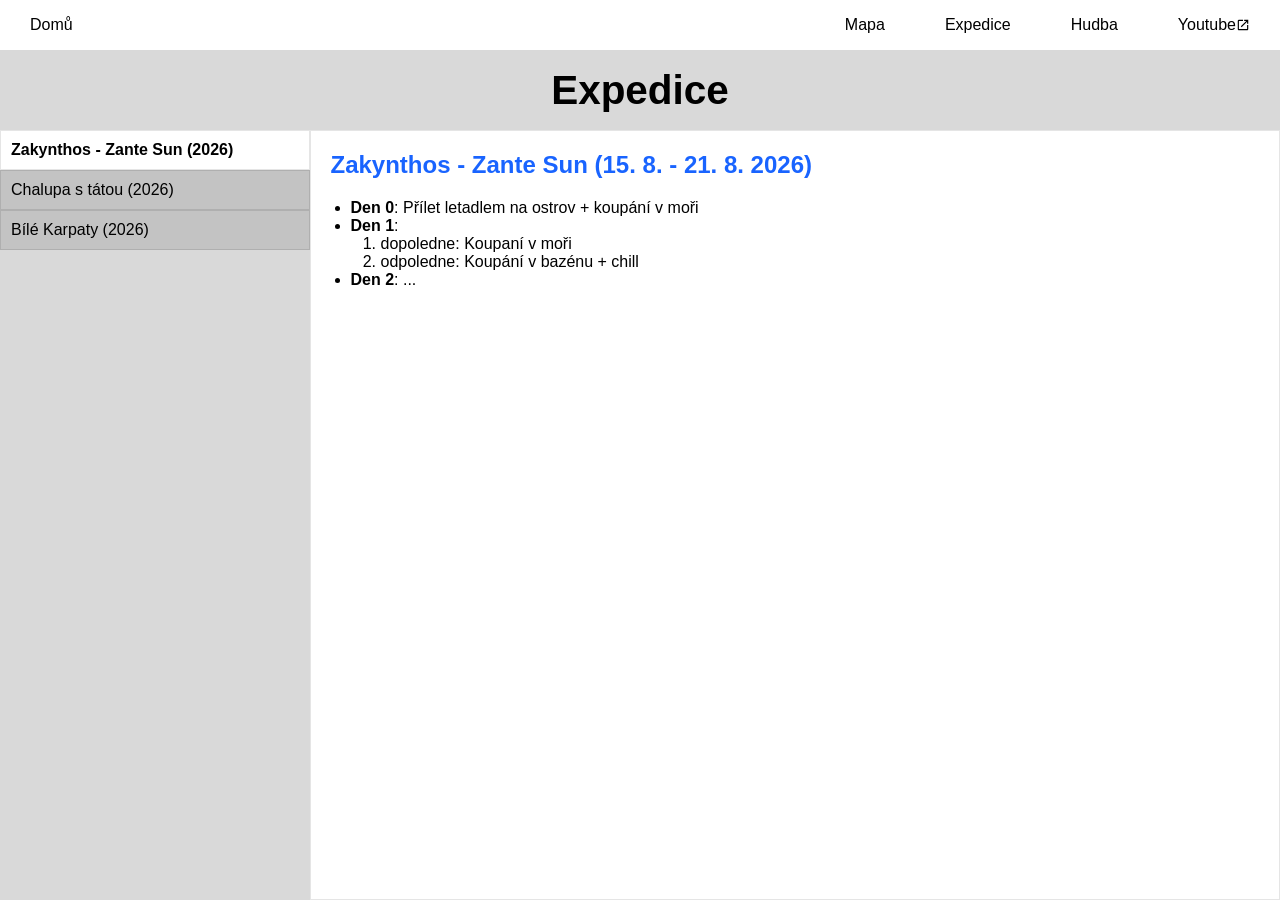
==== expedice/index.html @ d806346a "add link" ====
<!DOCTYPE html>
<html lang="cs">
  <head>
    <meta charset="UTF-8">
    <link rel="icon" href="../images/favicon.ico" type="image/x-icon">
    <link rel="stylesheet" href="../styles/expedice.css">
    <link rel="stylesheet" href="../styles/preloader.css">
    <link rel="stylesheet" href="../styles/content.css">
    <meta name="viewport" content="width=device-width, initial-scale=1">
    <script type="text/javascript" src="../scripts/darkmode.js" defer></script>
    <script src="../scripts/preloader.js"></script>
    <title>Vránkovi - Expedice</title>
  </head>
  <body>
  <div id="preloader">Načítání ...</div>
    <nav>
      <link rel="stylesheet" href="../styles/navstyle.css">
      <script src="../scripts/sidebarScript.js"></script>
      <ul class="sidebar">
        <li onclick="hideSidebar()"><a><svg class="icons" xmlns="http://www.w3.org/2000/svg" height="26px" viewBox="0 -960 960 960" width="26px" fill="#000000"><path d="m256-200-56-56 224-224-224-224 56-56 224 224 224-224 56 56-224 224 224 224-56 56-224-224-224 224Z"/></svg></a></li>
        <li><a href="../mapa/">Mapa</a></li>
        <li><a href="../expedice/">Expedice</a></li>
        <li><a href="../hudba/">Hudba</a></li>
        <li><a href="https://www.youtube.com/@RavenMusicYT" target="_blank">Youtube<svg class="icons"  xmlns="http://www.w3.org/2000/svg" height="14px" viewBox="0 -960 960 960" width="14px" fill="#000000"><path d="M200-120q-33 0-56.5-23.5T120-200v-560q0-33 23.5-56.5T200-840h280v80H200v560h560v-280h80v280q0 33-23.5 56.5T760-120H200Zm188-212-56-56 372-372H560v-80h280v280h-80v-144L388-332Z"/></svg></a></li>
      </ul>
      <ul>
        <li><a href="../">Domů</a></li>
        <li class="hideOnMobile"><a href="../mapa/">Mapa</a></li>
        <li class="hideOnMobile"><a href="../expedice/">Expedice</a></li>
        <li class="hideOnMobile"><a href="../hudba/">Hudba</a></li>
        <li class="hideOnMobile"><a href="https://www.youtube.com/@RavenMusicYT" target="_blank">Youtube<svg class="icons" xmlns="http://www.w3.org/2000/svg" height="14px" viewBox="0 -960 960 960" width="14px" fill="#000000"><path d="M200-120q-33 0-56.5-23.5T120-200v-560q0-33 23.5-56.5T200-840h280v80H200v560h560v-280h80v280q0 33-23.5 56.5T760-120H200Zm188-212-56-56 372-372H560v-80h280v280h-80v-144L388-332Z"/></svg></a></li>
        <li class="menu-button" onclick="showSidebar()"><a><svg class="icons" xmlns="http://www.w3.org/2000/svg" height="26px" viewBox="0 -960 960 960" width="26px" fill="#000000"><path d="M120-240v-80h720v80H120Zm0-200v-80h720v80H120Zm0-200v-80h720v80H120Z"/></svg></a></li>
      </ul>
    </nav>

    <header>
      <h1>Expedice</h1>
    </header>

    <main>

      <script src="../scripts/expediceScript.js"></script>

      <aside>
        <ul>
          <li class="active" onclick="showContent('content3', this)">Zakynthos - Zante Sun (2026)</li>
          <li onclick="showContent('content2', this)">Chalupa s tátou (2026)</li>
          <li onclick="showContent('content1', this)">Bílé Karpaty (2026)</li>
        </ul>
      </aside>

      <section>
        <div id="content1">
          <h2>Bílé Karpaty (2026)</h2>
          <ul class="dni">
            <li><b>Den 0</b>: Pod Kykulou 🇨🇿/🇸🇰 (725 m. n. m.)</li>
            <li><b>Den 1</b>: Velký Lopeník 🇨🇿/🇸🇰 (911 m.n.m.)</li>
            <li><b>Den 2</b>: hrad Buchlov</li>
            <li><b>Den 3</b>: Velká Javořina 🇨🇿/🇸🇰 (970 m. n. m.)</li>
            <li><b>Den 4</b>: Bojkovice - muzeum, koupaliště</li>
            <li><b>Den 5</b>: hora Machnáč 🇨🇿/🇸🇰 (771 m. n. m.)</li>
            <li><b>Den 6</b>: Trenčín 🇸🇰 - hrad Trenčín, římský nápis (rok 179)</li>
            <li><b>Den 7</b>: <code>return bileKarpaty2026();</code></li>
          </ul>
        </div>
        <div id="content2">
          <h2>Chalupa s tátou (2026)</h2>
          <ul class="dni">
            <li><b>Den 0</b>: Příjezd na chalupu</li>
            <li><b>Den 1</b>: Výlet do Orle přez řeku Jizeru + buřty večer</li>
            <li><b>Den 2</b>: Koupání v bazánu + muzicírování
              <ol>Skladby, které jsme hráli (Roblox DOORS):
                <li><a target="_blank" href="https://youtu.be/JGP0zu4wvU4">Guiding Light</a></li>
                <li><a target="_blank" href="https://youtu.be/TGAb24iPb7c">Son of a Birch</a></li>
                <li><a target="_blank" href="https://youtu.be/YiupQcdG8Ag">Keep Off The Grass</a></li>
                <li><a target="_blank" href="https://youtu.be/wfXo08ApaDc">Elevator Jam</a></li>
              </ol>
            </li>
            <li><b>Den 3</b>: sběrný dvůr + koupání</li>
            <li><b>Den 4</b>: procházka - Jiřetín pod Bukovou</li>
            <li><b>Den 5</b>: tůra - Smrk & Paličník</li>
            <li><b>Den 6</b>: procházka - vyhlídka Finkstein</li>
            <li><b>Den 7</b>: return()</li>
          </ul>
        </div>
        <div id="content3">
          <h2><a href="https://mapy.com/s/pafozevolu">Zakynthos - Zante Sun (15. 8. - 21. 8. 2026)</a></h2>
          <ul class="dni">
            <li><b>Den 0</b>: Přílet letadlem na ostrov + koupání v moři</li>
            <li><b>Den 1</b>:
              <ol>
                <li>dopoledne: Koupaní v moři</li>
                <li>odpoledne: Koupání v bazénu + chill</li>
              </ol>
            </li>
            <li><b>Den 2</b>: ...</li>
          </ul>
        </div>
      </section>
    </main>
  </body>
</html>
---- styles/expedice.css ----
main{
  display: flex;
  flex-direction: row;
  flex-grow: 1;
}

aside{
  background-color: var(--background);
  width: 25%;
}

aside ul{
  display: flex;
  flex-direction: column;
}

aside ul li{
  color: var(--text-color);
  font-weight: normal;
  list-style: none;
  padding: 10px;
  background-color: var(--unselected-color);
  border: 1px solid var(--transparent-black);
}

aside ul li:hover{
  transition: 0.1s;
  cursor: pointer;
  background-color: var(--li-hover);
}

aside ul li.active {
  background-color: var(--selected-color);
  font-weight: bold;
}

section{
  background-color: var(--base-color);
  color: var(--text-color);
  border: 1px solid var(--transparent-black);
  padding: 20px;
  width: 75%;
}

section > div{
  display: none;
}

section > div:last-child{
  display: block;
}

h2{
  padding-bottom: 20px;
}

section ul li{
  margin-left: 20px;
}
section ol li{
  margin-left: 30px;
}
section a{
  text-decoration: none;
  color: var(--href-color)
}
---- styles/preloader.css ----
#preloader {
  color: white;
  font-size: 26px;
  position: fixed;
  top: 0;
  left: 0;
  width: 100%;
  height: 100%;
  background-color: #222222;
  display: flex;
  justify-content: center;
  align-items: center;
  z-index: 9999;
  transition: opacity 0.5s ease, portfolios 0.5s ease;
}

.fade-out {
  opacity: 0;
  pointer-events: none;
}
---- styles/content.css ----
:root{
  --text-color: black;
  --base-color: white;
  --background: hsl(0, 0%, 85%);
  --transparent-black: rgba(0, 0, 0, 0.1);
  --li-hover: hsl(0, 0%, 80%);
  --selected-color: white;
  --unselected-color: rgba(0, 0, 0, 0.1);
  --href-color: rgb(25, 100, 255);
}
.darkmode{
  --text-color: white;
  --base-color: #222222;
  --background: #161616;
  --transparent-black: #333333;
  --li-hover: #444444;
  --selected-color: #333333;
  --unselected-color: #222222;
  --href-color: rgb(50, 200, 255);
}

*{
  margin: 0;
  padding: 0;
}

body{
  min-height: 100vh;
  display: flex;
  flex-direction: column;
  font-family: 'Segoe UI', Tahoma, Geneva, Verdana, sans-serif
}

header{
  background-color: var(--background);
  color: var(--text-color);
  display: flex;
  align-items: center;
  justify-content: center;
  height: calc(70px + .8vw);
  flex-direction: column;
  font-size: calc(10px + .8vw);
}
---- styles/navstyle.css ----
:root{
  --text-color: black;
  --background-color: white;
  --hover-color: #f0f0f0;
  --sidebar-background: rgba(255, 255, 255, 0.2);
}
.darkmode{
  --text-color: white;
  --background-color: #222222;
  --hover-color: #333333;
  --sidebar-background: rgba(0, 0, 0, 0.2);
}

nav{
  background-color: var(--background-color);
  box-shadow: 3px 3px 5px rgba(0, 0, 0, 0.1);
}
nav ul{
  width: 100%;
  list-style: none;
  display: flex;
  justify-content: flex-end;
  align-items: center;
}
nav li{
  height: 50px;
}
nav a{
  height: 100%;
  padding: 0 30px;
  text-decoration: none;
  display: flex;
  align-items: center;
  color: var(--text-color);
}
nav a:hover{
  background-color: var(--hover-color)
}
nav li:first-child{
  margin-right: auto;
}
.sidebar{
  position: fixed;
  top: 0;
  right: 0;
  height: 100vh;
  width: 250px;
  z-index: 1001;
  background-color: var(--sidebar-background);
  backdrop-filter: blur(10px);
  box-shadow: -10px 0 10px rgba(0, 0, 0, 0.1);
  display: none;
  flex-direction: column;
  align-items: flex-start;
  justify-content: flex-start;
}
.sidebar li{
  width: 100%;
}
.sidebar a{
  width: 100%;
}
.menu-button{
  cursor: pointer;
  display: none;
}
.icons{
  fill: var(--text-color);
}
@media(max-width: 800px){
  .hideOnMobile{
    display: none;
  }
  .menu-button{
    display: block;
  }
}
@media(max-width: 400px){
  .sidebar{
    width: 100%;
  }
}
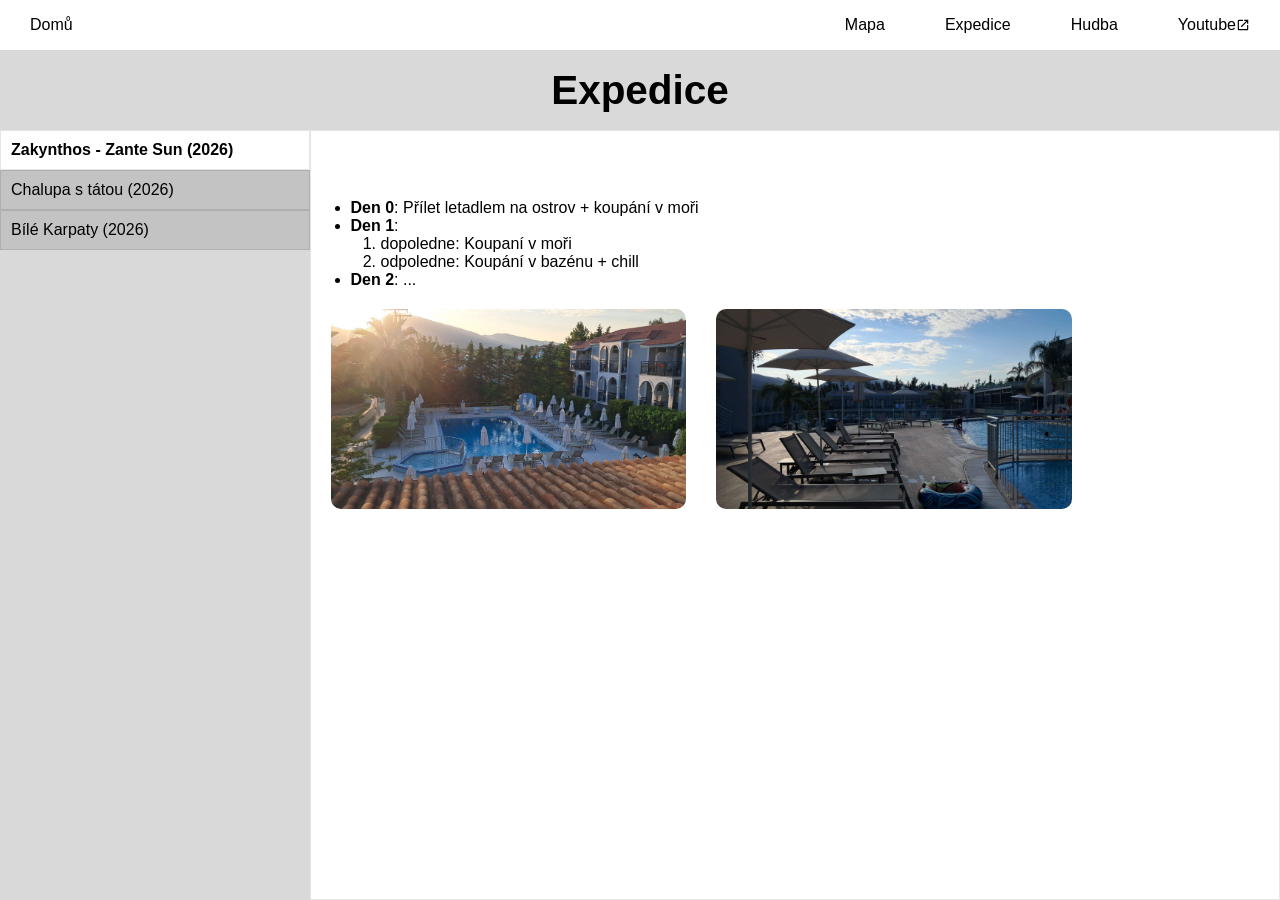
==== commit 16f9d1d1: "added images to new page of expedice" ====
--- a/expedice/index.html
+++ b/expedice/index.html
@@ -6,6 +6,7 @@
     <link rel="stylesheet" href="../styles/expedice.css">
     <link rel="stylesheet" href="../styles/preloader.css">
     <link rel="stylesheet" href="../styles/content.css">
+    <link rel="stylesheet" href="../styles/images.css">
     <meta name="viewport" content="width=device-width, initial-scale=1">
     <script type="text/javascript" src="../scripts/darkmode.js" defer></script>
     <script src="../scripts/preloader.js"></script>
@@ -51,7 +52,11 @@
 
       <section>
         <div id="content1">
-          <h2>Bílé Karpaty (2026)</h2>
+          <h2>
+            <a href="https://mapy.com/s/nedasumebo" target="_blank">
+              Bílé Karpaty (2026)
+            </a>
+          </h2>
           <ul class="dni">
             <li><b>Den 0</b>: Pod Kykulou 🇨🇿/🇸🇰 (725 m. n. m.)</li>
             <li><b>Den 1</b>: Velký Lopeník 🇨🇿/🇸🇰 (911 m.n.m.)</li>
@@ -84,7 +89,11 @@
           </ul>
         </div>
         <div id="content3">
-          <h2><a href="https://mapy.com/s/pafozevolu">Zakynthos - Zante Sun (15. 8. - 21. 8. 2026)</a></h2>
+          <h2>
+            <a href="https://mapy.com/s/bakajoduse" target="_blank">
+              Zakynthos - Zante Sun (14. 8. - 21. 8. 2026)
+            </a>
+          </h2>
           <ul class="dni">
             <li><b>Den 0</b>: Přílet letadlem na ostrov + koupání v moři</li>
             <li><b>Den 1</b>:
@@ -95,6 +104,10 @@
             </li>
             <li><b>Den 2</b>: ...</li>
           </ul>
+          <div class="images">
+            <a href="../images/expedice-imgs/zantesun-img1.jpeg" target="_blank"><img id="zantesun-img1" src="../images/expedice-imgs/zantesun-img1.jpeg" alt="Zante Sun Image 1"></a>
+            <a href="../images/expedice-imgs/zantesun-img2.jpeg" target="_blank"><img id="zantesun-img2" src="../images/expedice-imgs/zantesun-img2.jpeg" alt="Zante Sun Image 2"></a>
+          </div>
         </div>
       </section>
     </main>
--- a/styles/expedice.css
+++ b/styles/expedice.css
@@ -50,17 +50,51 @@
   display: block;
 }
 
-h2{
+h2 {
   padding-bottom: 20px;
 }
+
+h2 > a { color: #fff !important; }
 
 section ul li{
   margin-left: 20px;
 }
+
+.content-ul {
+  margin-left: 20px;
+}
+
 section ol li{
   margin-left: 30px;
 }
+
 section a{
   text-decoration: none;
   color: var(--href-color)
+}
+
+.images {
+  display: flex;
+  flex-direction: row;
+  gap: 30px;
+}
+
+.images img {
+  border-radius: 10px;
+  margin-top: 20px;
+  margin-bottom: 20px;
+}
+
+@media(max-width: 500px) {
+  .images img { display: none; }
+}
+
+#zantesun-img1 {
+  max-height: 200px;
+  width: auto;
+}
+
+#zantesun-img2 {
+  max-height: 200px;
+  width: auto;
 }
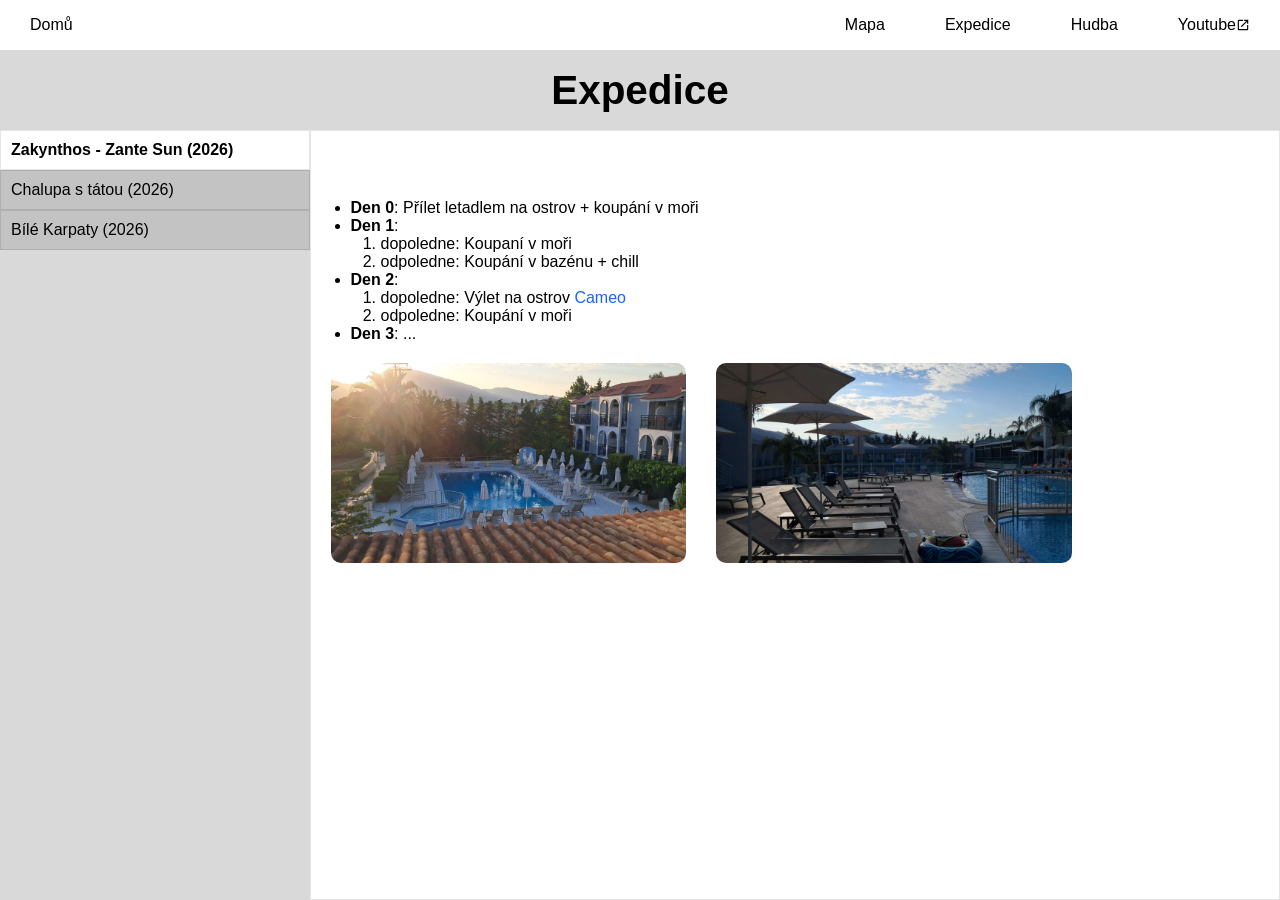
==== commit 3e686a2d: "added new day in expedice" ====
--- a/expedice/index.html
+++ b/expedice/index.html
@@ -10,7 +10,7 @@
     <meta name="viewport" content="width=device-width, initial-scale=1">
     <script type="text/javascript" src="../scripts/darkmode.js" defer></script>
     <script src="../scripts/preloader.js"></script>
-    <title>Vránkovi - Expedice</title>
+    <title>Vránci - Expedice</title>
   </head>
   <body>
   <div id="preloader">Načítání ...</div>
@@ -102,7 +102,13 @@
                 <li>odpoledne: Koupání v bazénu + chill</li>
               </ol>
             </li>
-            <li><b>Den 2</b>: ...</li>
+            <li><b>Den 2</b>:
+              <ol>
+                <li>dopoledne: Výlet na ostrov <a href="https://mapy.com/s/palufazure" target="_blank">Cameo</a></li>
+                <li>odpoledne: Koupání v moři</li>
+              </ol>
+            </li>
+            <li><b>Den 3</b>: ...</li>
           </ul>
           <div class="images">
             <a href="../images/expedice-imgs/zantesun-img1.jpeg" target="_blank"><img id="zantesun-img1" src="../images/expedice-imgs/zantesun-img1.jpeg" alt="Zante Sun Image 1"></a>
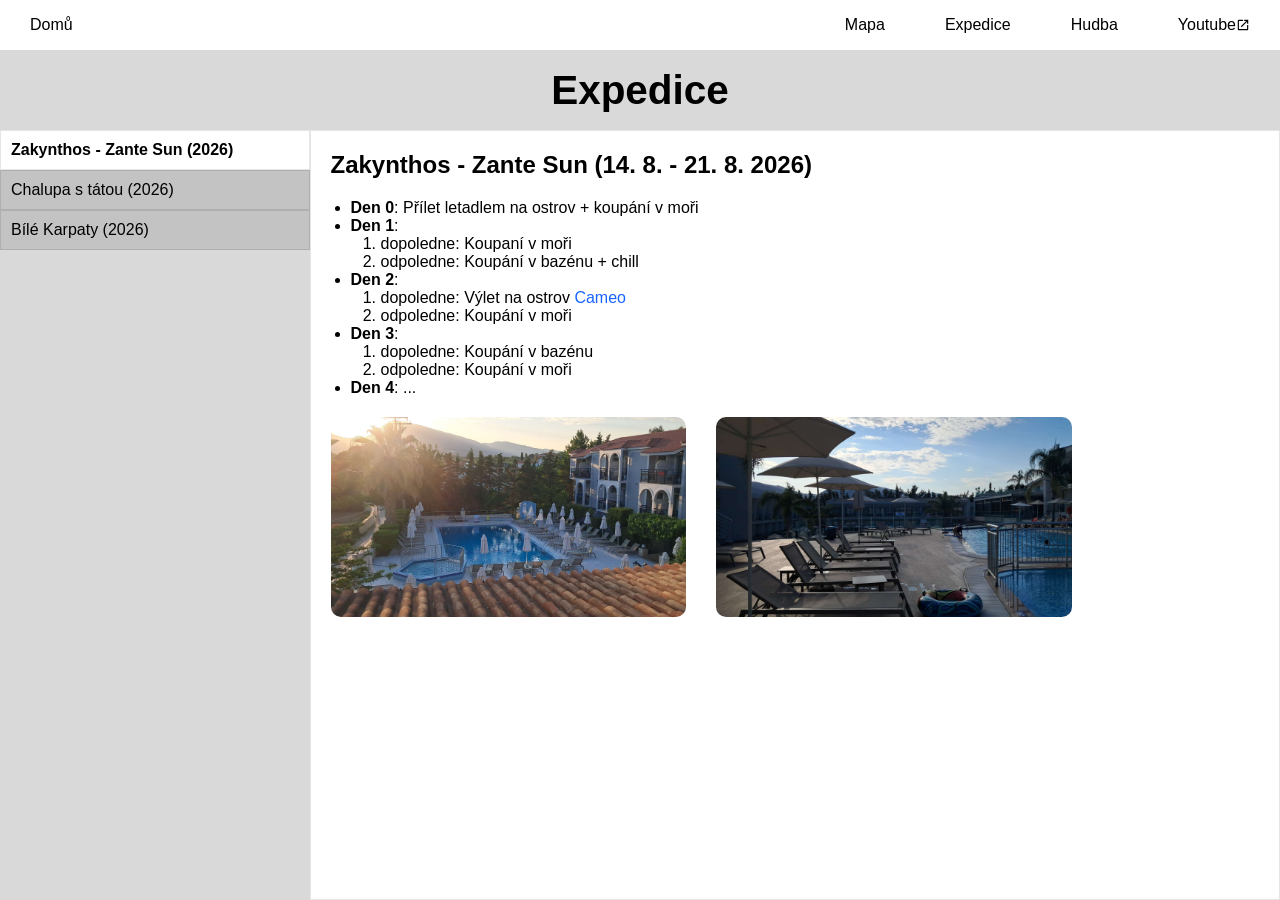
==== commit 9be58483: "new content" ====
--- a/expedice/index.html
+++ b/expedice/index.html
@@ -108,7 +108,13 @@
                 <li>odpoledne: Koupání v moři</li>
               </ol>
             </li>
-            <li><b>Den 3</b>: ...</li>
+            <li><b>Den 3</b>:
+              <ol>
+                <li>dopoledne: Koupání v bazénu</li>
+                <li>odpoledne: Koupání v moři</li>
+              </ol>
+            </li>
+            <li><b>Den 4</b>: ...</li>
           </ul>
           <div class="images">
             <a href="../images/expedice-imgs/zantesun-img1.jpeg" target="_blank"><img id="zantesun-img1" src="../images/expedice-imgs/zantesun-img1.jpeg" alt="Zante Sun Image 1"></a>
--- a/styles/expedice.css
+++ b/styles/expedice.css
@@ -54,7 +54,7 @@
   padding-bottom: 20px;
 }
 
-h2 > a { color: #fff !important; }
+h2 > a { color: var(--text-color) !important; }
 
 section ul li{
   margin-left: 20px;
@@ -77,16 +77,19 @@
   display: flex;
   flex-direction: row;
   gap: 30px;
+  flex-wrap: wrap;
+}
+
+.images a {
+  margin-top: 20px;
 }
 
 .images img {
   border-radius: 10px;
-  margin-top: 20px;
-  margin-bottom: 20px;
 }
 
 @media(max-width: 500px) {
-  .images img { display: none; }
+  .images a { display: none; }
 }
 
 #zantesun-img1 {
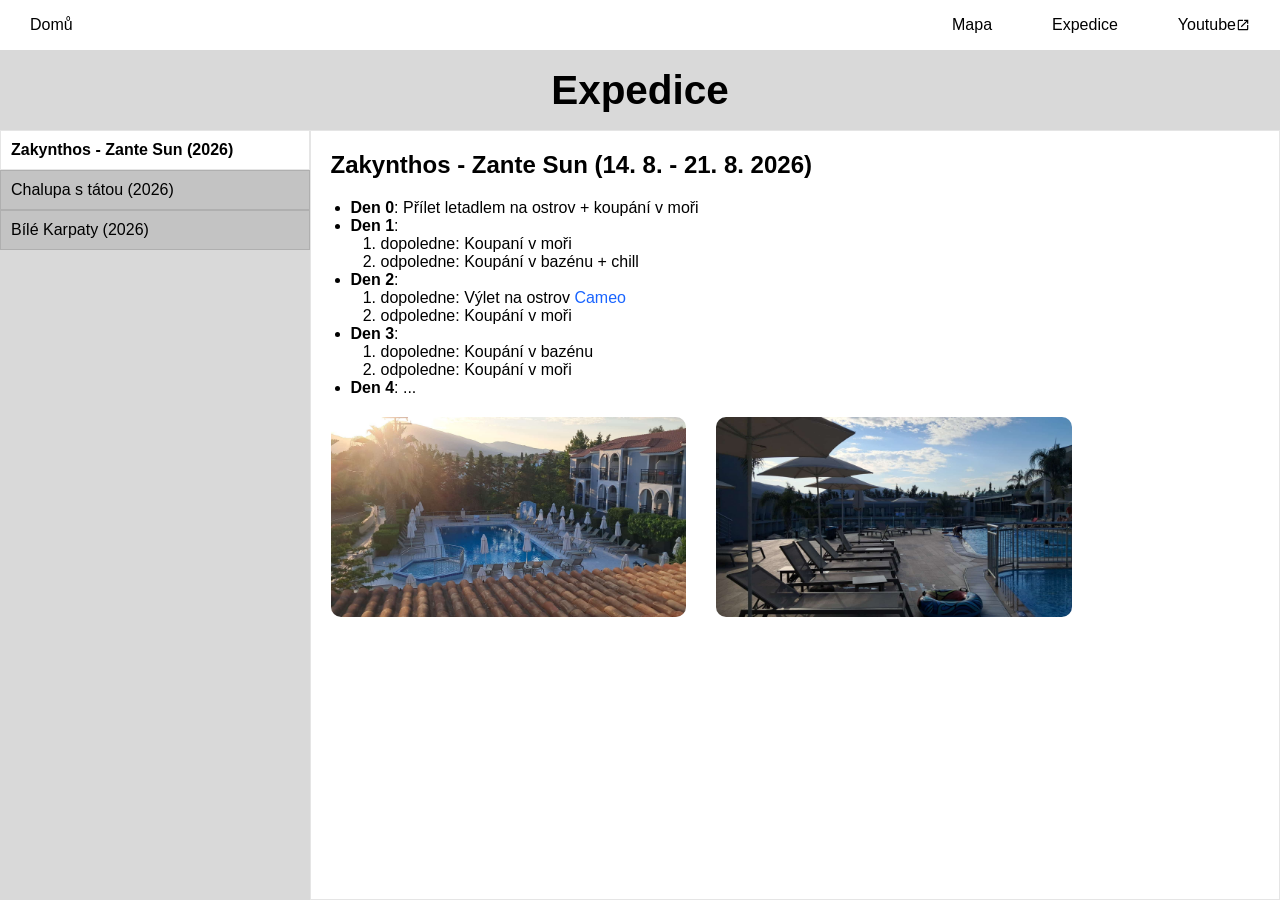
==== commit 40cc6334: "Fix HTML structure and remove duplicate content" ====
--- a/expedice/index.html
+++ b/expedice/index.html
@@ -13,7 +13,7 @@
     <title>Vránci - Expedice</title>
   </head>
   <body>
-  <div id="preloader">Načítání ...</div>
+  <div id="preloader"><div id="preloader-ui">Načítání ...</div></div>
     <nav>
       <link rel="stylesheet" href="../styles/navstyle.css">
       <script src="../scripts/sidebarScript.js"></script>
@@ -21,14 +21,12 @@
         <li onclick="hideSidebar()"><a><svg class="icons" xmlns="http://www.w3.org/2000/svg" height="26px" viewBox="0 -960 960 960" width="26px" fill="#000000"><path d="m256-200-56-56 224-224-224-224 56-56 224 224 224-224 56 56-224 224 224 224-56 56-224-224-224 224Z"/></svg></a></li>
         <li><a href="../mapa/">Mapa</a></li>
         <li><a href="../expedice/">Expedice</a></li>
-        <li><a href="../hudba/">Hudba</a></li>
         <li><a href="https://www.youtube.com/@RavenMusicYT" target="_blank">Youtube<svg class="icons"  xmlns="http://www.w3.org/2000/svg" height="14px" viewBox="0 -960 960 960" width="14px" fill="#000000"><path d="M200-120q-33 0-56.5-23.5T120-200v-560q0-33 23.5-56.5T200-840h280v80H200v560h560v-280h80v280q0 33-23.5 56.5T760-120H200Zm188-212-56-56 372-372H560v-80h280v280h-80v-144L388-332Z"/></svg></a></li>
       </ul>
       <ul>
         <li><a href="../">Domů</a></li>
         <li class="hideOnMobile"><a href="../mapa/">Mapa</a></li>
         <li class="hideOnMobile"><a href="../expedice/">Expedice</a></li>
-        <li class="hideOnMobile"><a href="../hudba/">Hudba</a></li>
         <li class="hideOnMobile"><a href="https://www.youtube.com/@RavenMusicYT" target="_blank">Youtube<svg class="icons" xmlns="http://www.w3.org/2000/svg" height="14px" viewBox="0 -960 960 960" width="14px" fill="#000000"><path d="M200-120q-33 0-56.5-23.5T120-200v-560q0-33 23.5-56.5T200-840h280v80H200v560h560v-280h80v280q0 33-23.5 56.5T760-120H200Zm188-212-56-56 372-372H560v-80h280v280h-80v-144L388-332Z"/></svg></a></li>
         <li class="menu-button" onclick="showSidebar()"><a><svg class="icons" xmlns="http://www.w3.org/2000/svg" height="26px" viewBox="0 -960 960 960" width="26px" fill="#000000"><path d="M120-240v-80h720v80H120Zm0-200v-80h720v80H120Zm0-200v-80h720v80H120Z"/></svg></a></li>
       </ul>
@@ -124,4 +122,4 @@
       </section>
     </main>
   </body>
-</html>+</html>
--- a/styles/preloader.css
+++ b/styles/preloader.css
@@ -1,20 +1,76 @@
 #preloader {
-  color: white;
-  font-size: 26px;
-  position: fixed;
-  top: 0;
-  left: 0;
-  width: 100%;
-  height: 100%;
-  background-color: #222222;
-  display: flex;
-  justify-content: center;
-  align-items: center;
-  z-index: 9999;
-  transition: opacity 0.5s ease, portfolios 0.5s ease;
+    position: fixed;
+    top: 0;
+    left: 0;
+    width: 100%;
+    background-color: #222;
+    min-height: 100vh;
+    display: flex;
+    justify-content: center;
+    align-items: center;
+    font-family: 'Segoe UI', Tahoma, Geneva, Verdana, sans-serif;
+    z-index: 1000;
+    transition: opacity 0.5s ease, portfolios 0.5s ease;
+}
+
+#preloader-ui {
+    height: 100px;
+    width: 100px;
+    padding: 1em 1em;
+    color: #fff;
+    background-color: #444;
+    border: none;
+    border-radius: 30px;
+    position: relative;
+    display: flex;
+    align-items: center;
+    justify-content: center;
+    isolation: isolate; 
+}
+
+@property --preloader-angle {
+    syntax: "<angle>";
+    initial-value: 0deg;
+    inherits: false;
+}
+
+#preloader-ui::after, #preloader-ui::before {
+    content: "";
+    position: absolute;
+    inset: -3px; 
+    background-image: conic-gradient(from var(--preloader-angle), transparent 70%, #aaa);
+    border-radius: 33px;
+    animation: 3s spin linear infinite;
+}
+
+#preloader-ui::after {
+    mask: linear-gradient(#fff 0 0) content-box, linear-gradient(#fff 0 0);
+    mask-composite: exclude;
+    -webkit-mask: linear-gradient(#fff 0 0) content-box, linear-gradient(#fff 0 0);
+    -webkit-mask-composite: xor;
+    padding: 3px; 
+    box-sizing: border-box;
+    z-index: 1002; 
+}
+
+#preloader-ui::before {
+    filter: blur(1.3rem);
+    opacity: 0.7;
+    z-index: -1; 
+    mask: none;
+    -webkit-mask: none;
+}
+
+@keyframes spin {
+    from {
+        --preloader-angle: 0deg;
+    }
+    to {
+        --preloader-angle: 360deg;
+    }
 }
 
 .fade-out {
-  opacity: 0;
-  pointer-events: none;
+    opacity: 0;
+    pointer-events: none;
 }
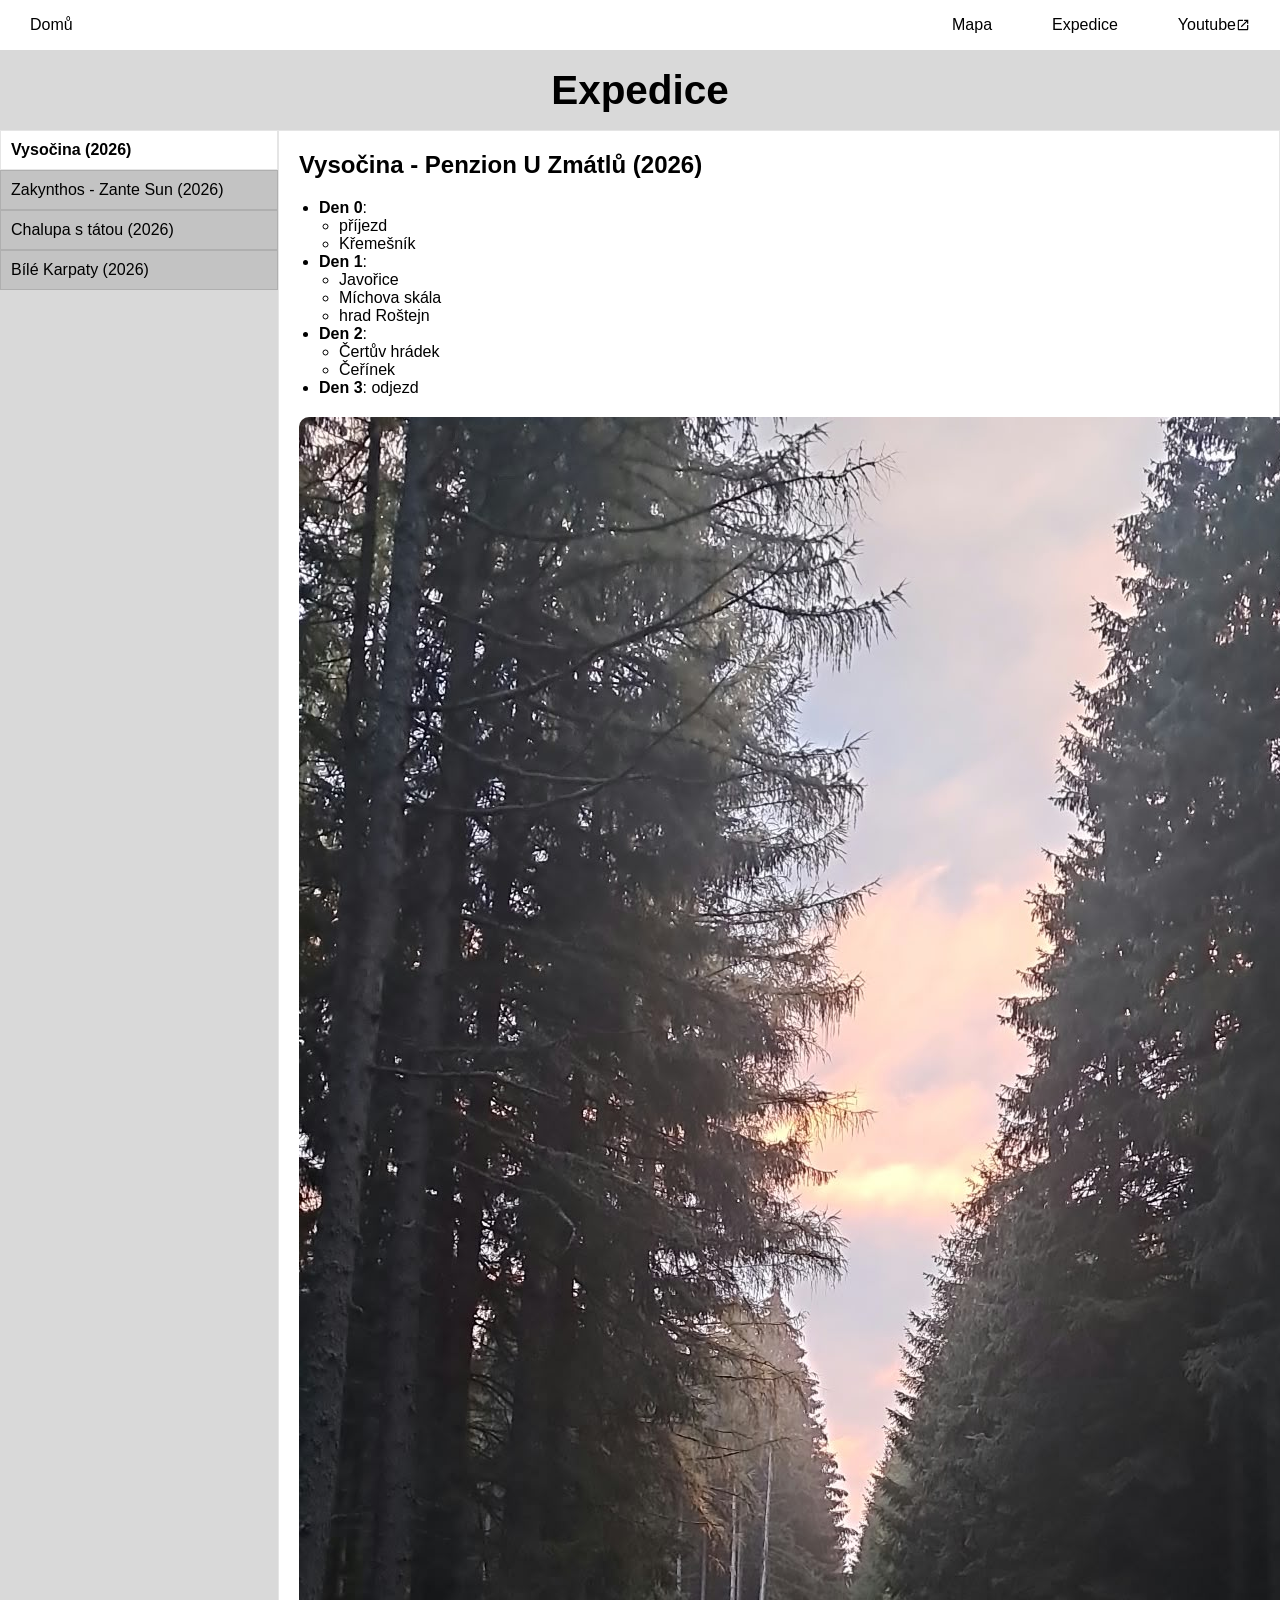
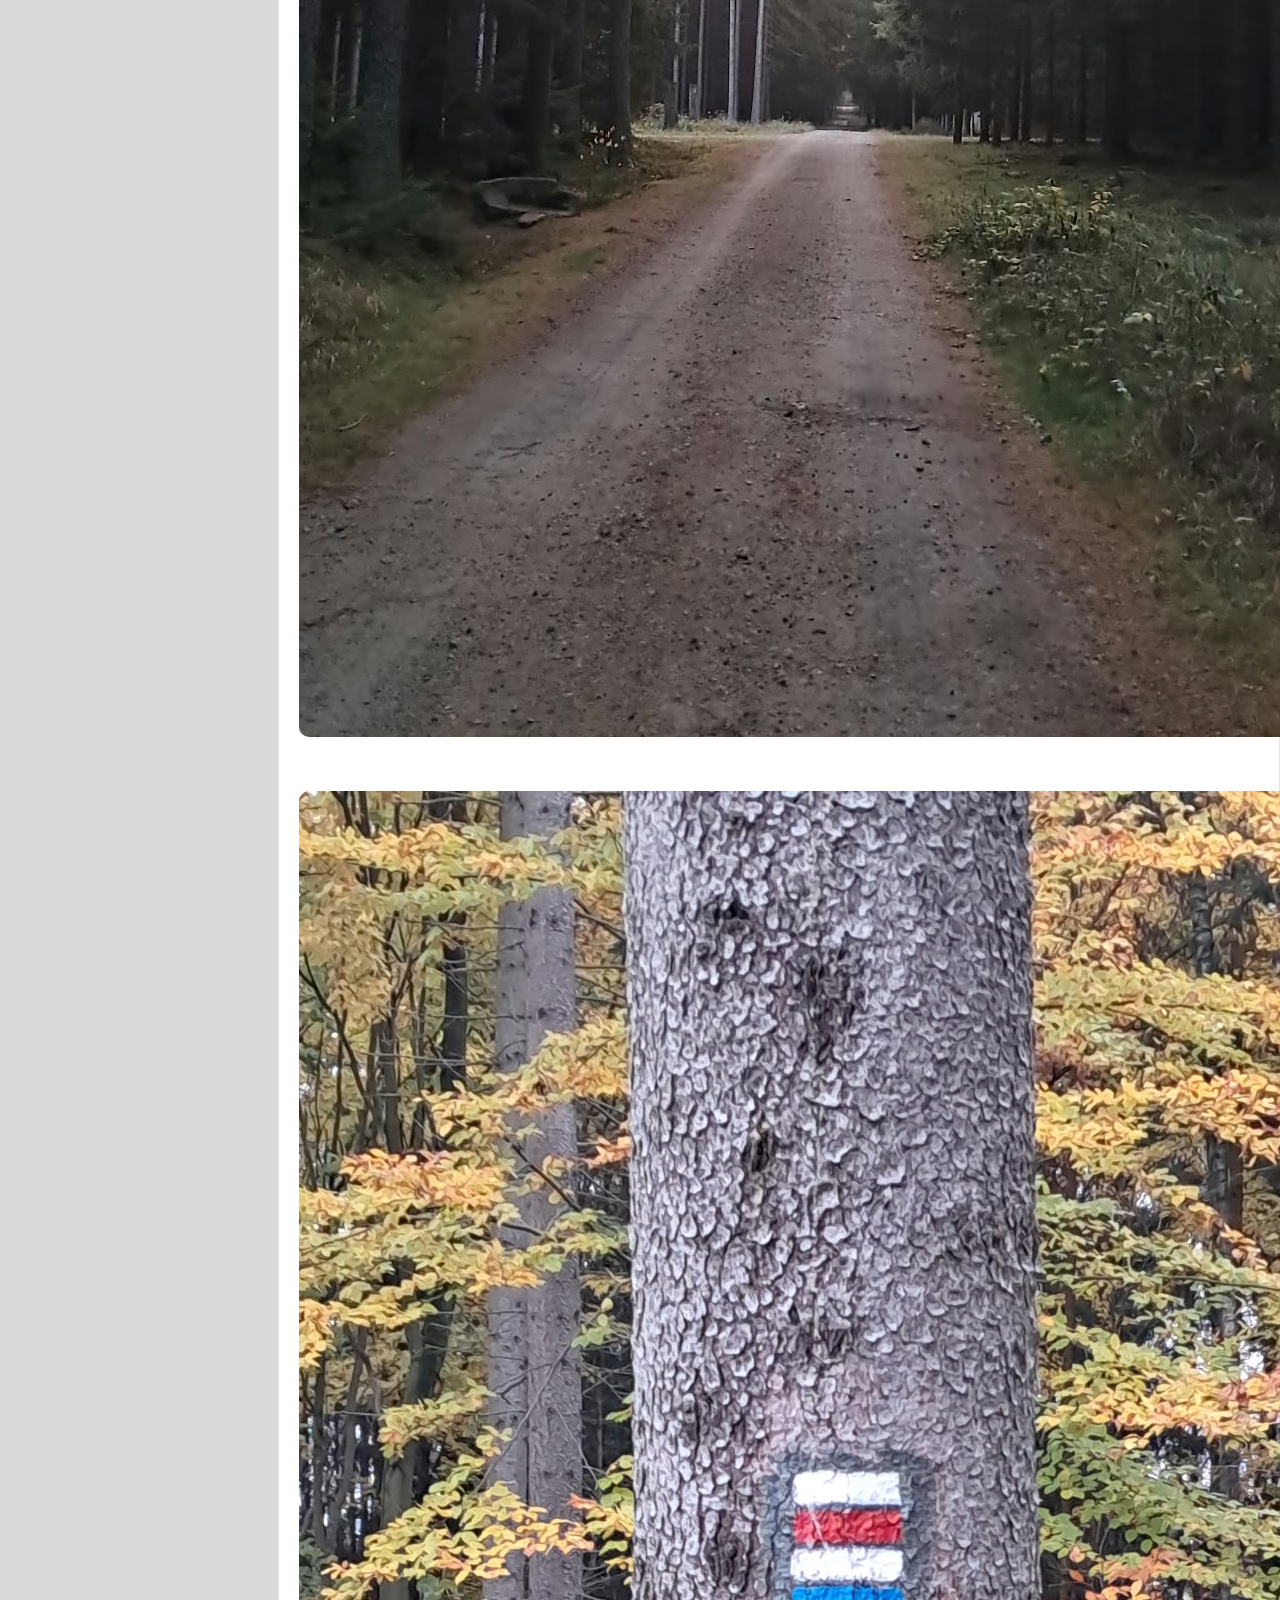
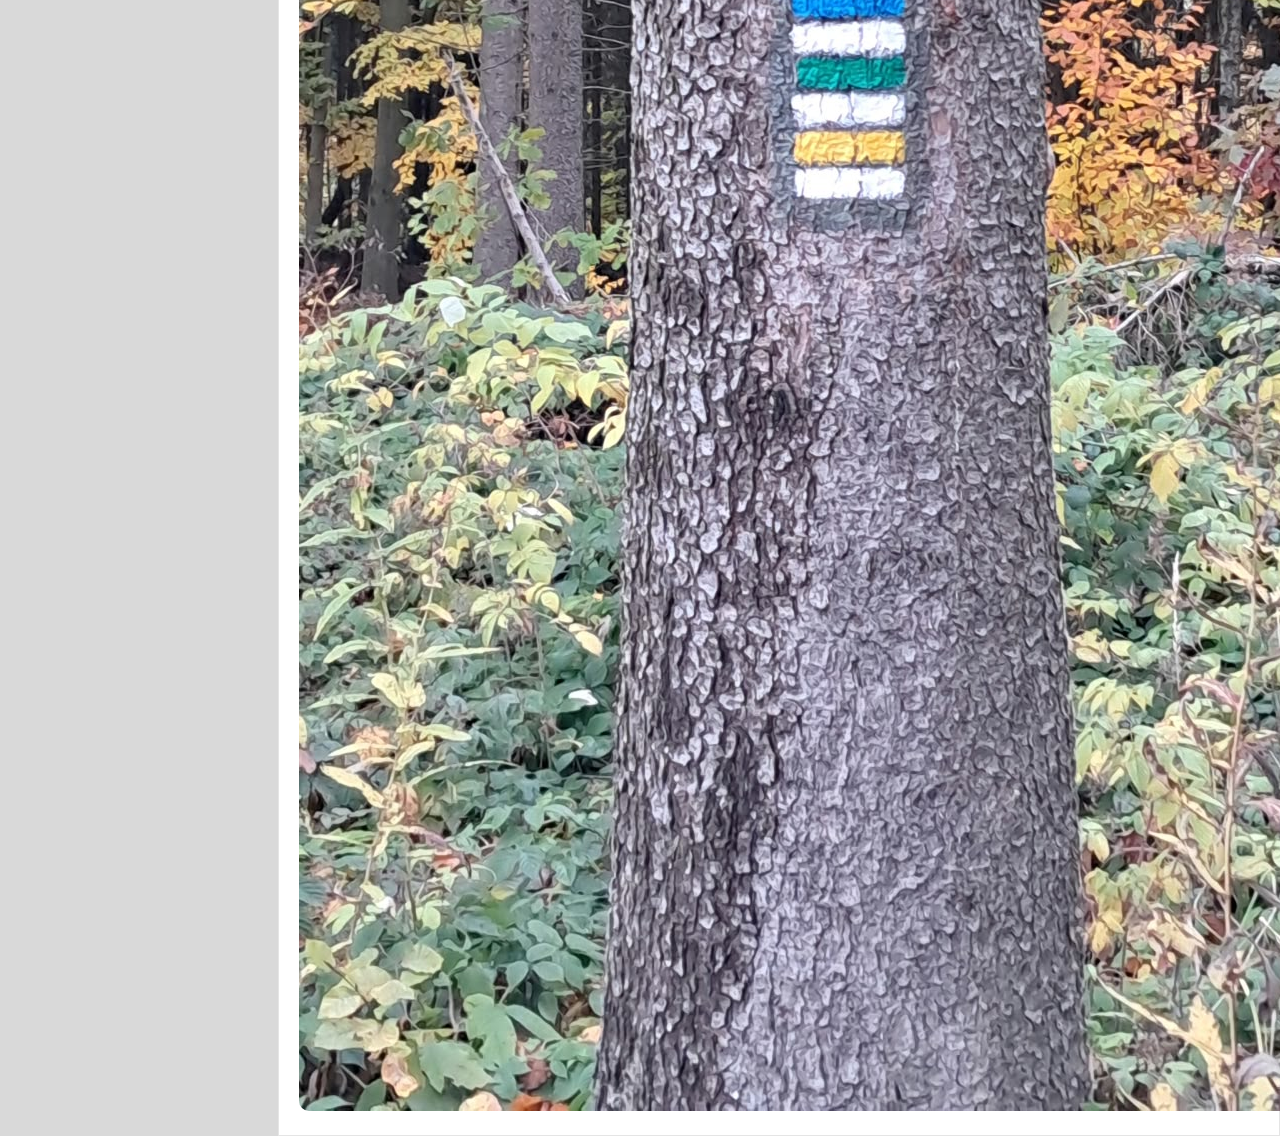
==== commit 7077d481: "Update content and structure of expedice/index.html" ====
--- a/expedice/index.html
+++ b/expedice/index.html
@@ -42,7 +42,8 @@
 
       <aside>
         <ul>
-          <li class="active" onclick="showContent('content3', this)">Zakynthos - Zante Sun (2026)</li>
+          <li class="active" onclick="showContent('content4', this)">Vysočina (2026)</li>
+          <li onclick="showContent('content3', this)">Zakynthos - Zante Sun (2026)</li>
           <li onclick="showContent('content2', this)">Chalupa s tátou (2026)</li>
           <li onclick="showContent('content1', this)">Bílé Karpaty (2026)</li>
         </ul>
@@ -119,6 +120,40 @@
             <a href="../images/expedice-imgs/zantesun-img2.jpeg" target="_blank"><img id="zantesun-img2" src="../images/expedice-imgs/zantesun-img2.jpeg" alt="Zante Sun Image 2"></a>
           </div>
         </div>
+
+        <div id="content4">
+          <h2>
+            <a href="https://mapy.com/s/fatoratahe" target="_blank">
+              Vysočina - Penzion U Zmátlů (2026)
+            </a>
+          </h2>
+          <ul class="dni">
+            <li><b>Den 0</b>:
+              <ul>
+                <li>příjezd</li>
+                <li>Křemešník</li>
+              </ul>
+            </li>
+            <li><b>Den 1</b>:
+              <ul>
+                <li>Javořice</li>
+                <li>Míchova skála</li>
+                <li>hrad Roštejn</li>
+              </ul>
+            </li>
+            <li><b>Den 2</b>:
+              <ul>
+                <li>Čertův hrádek</li>
+                <li>Čeřínek</li>
+              </ul>
+            </li>
+            <li><b>Den 3</b>: odjezd</li>
+          </ul>
+          <div class="images">
+            <a href="../images/expedice-imgs/vysocina2026_img1.jpeg" target="_blank"><img id="vysocina2026-img1" src="../images/expedice-imgs/vysocina2026_img1.jpeg" alt="Vysočina Image 1"></a>
+            <a href="../images/expedice-imgs/vysocina2026_img2.jpeg" target="_blank"><img id="vysocina2026-img2" src="../images/expedice-imgs/vysocina2026_img2.jpeg" alt="Vysočina Image 2"></a>
+          </div>
+        </div>
       </section>
     </main>
   </body>
